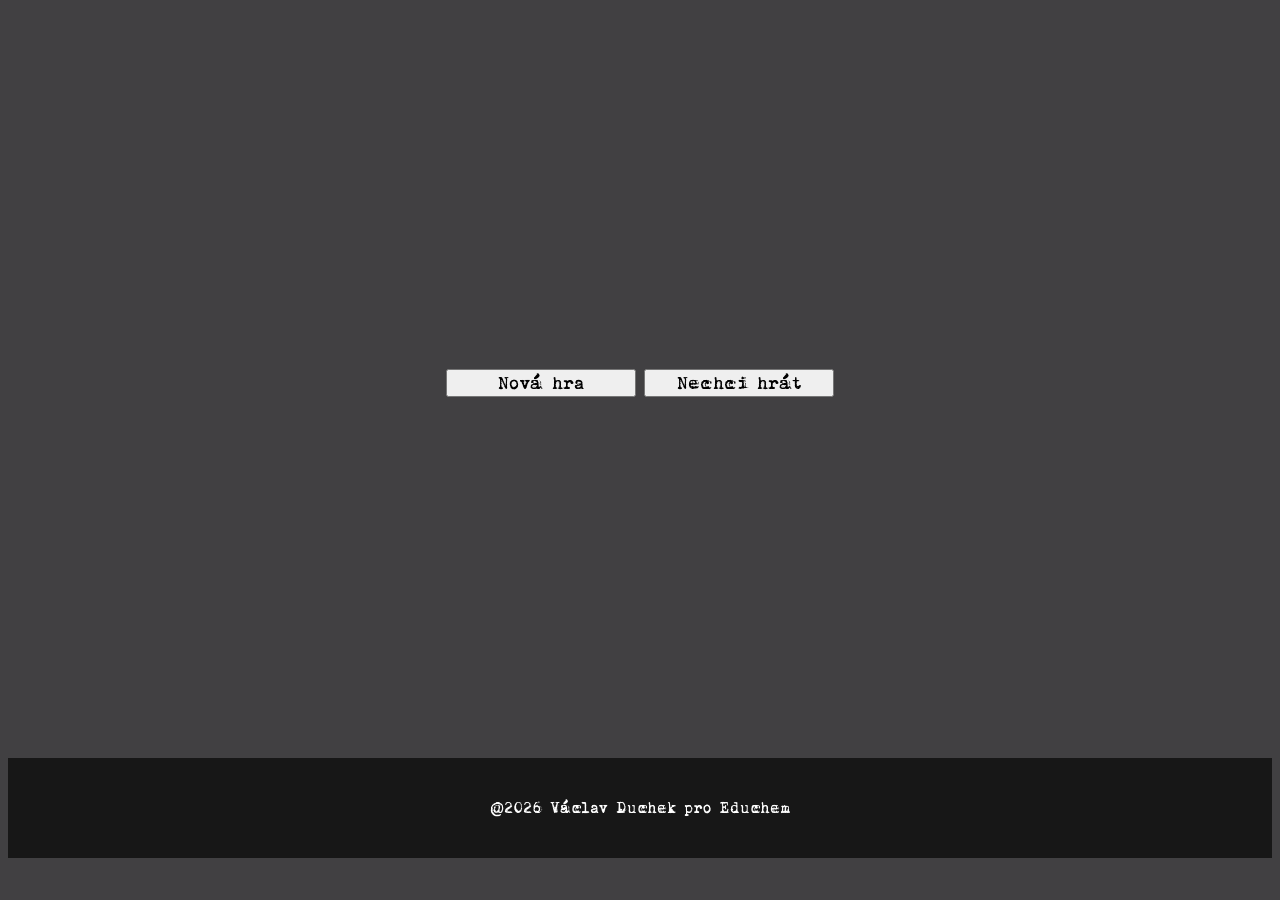
==== index.html @ f0ba7bd8 "Prvni verze hry Co-Authored-By: Claude Opus 5.5 <noreply@anthropic.com> Claude-Session: https://clau" ====
<!DOCTYPE html>
<html lang="cs">
<head>
    <link rel="stylesheet" type="text/css" href="css/styl.css">
    <title>web-hra</title>
</head>
<body>
    <article>

        <header>

        </header>

        <main>
            <a href="html/1.html"><button>Nová hra</button></a>
            <a href="html/6.html"><button>Nechci hrát</button></a>
        </main>

        <footer>
            @2026 Václav Duchek pro Educhem
        </footer>

    </article>
</body>
</html>
---- css/styl.css ----
@font-face {
    font-family: vera-type;
    src: url(../fonts/vera_type/vVWweRraType!.ttf);
}

body {
    background: #414042;
    color: white;
    font-family: vera-type;
}

header {
    text-align: center;
    align-content: center;
    color: white;
    background: #171717;
    font-size: large;
}

main {
    text-align: center;
    align-content: center;
    height: 750px;
    width: auto;
}

img {
    width: 600px;
    height: 600px;
}

footer {

    align-content: center;
    text-align: center;
    position: sticky;
    color: white;
    background: #171717;
    height: 100px;
}

button {
    font-family: vera-type;
    font-size: larger;
    height: fit-content;
    width: 190px;
}
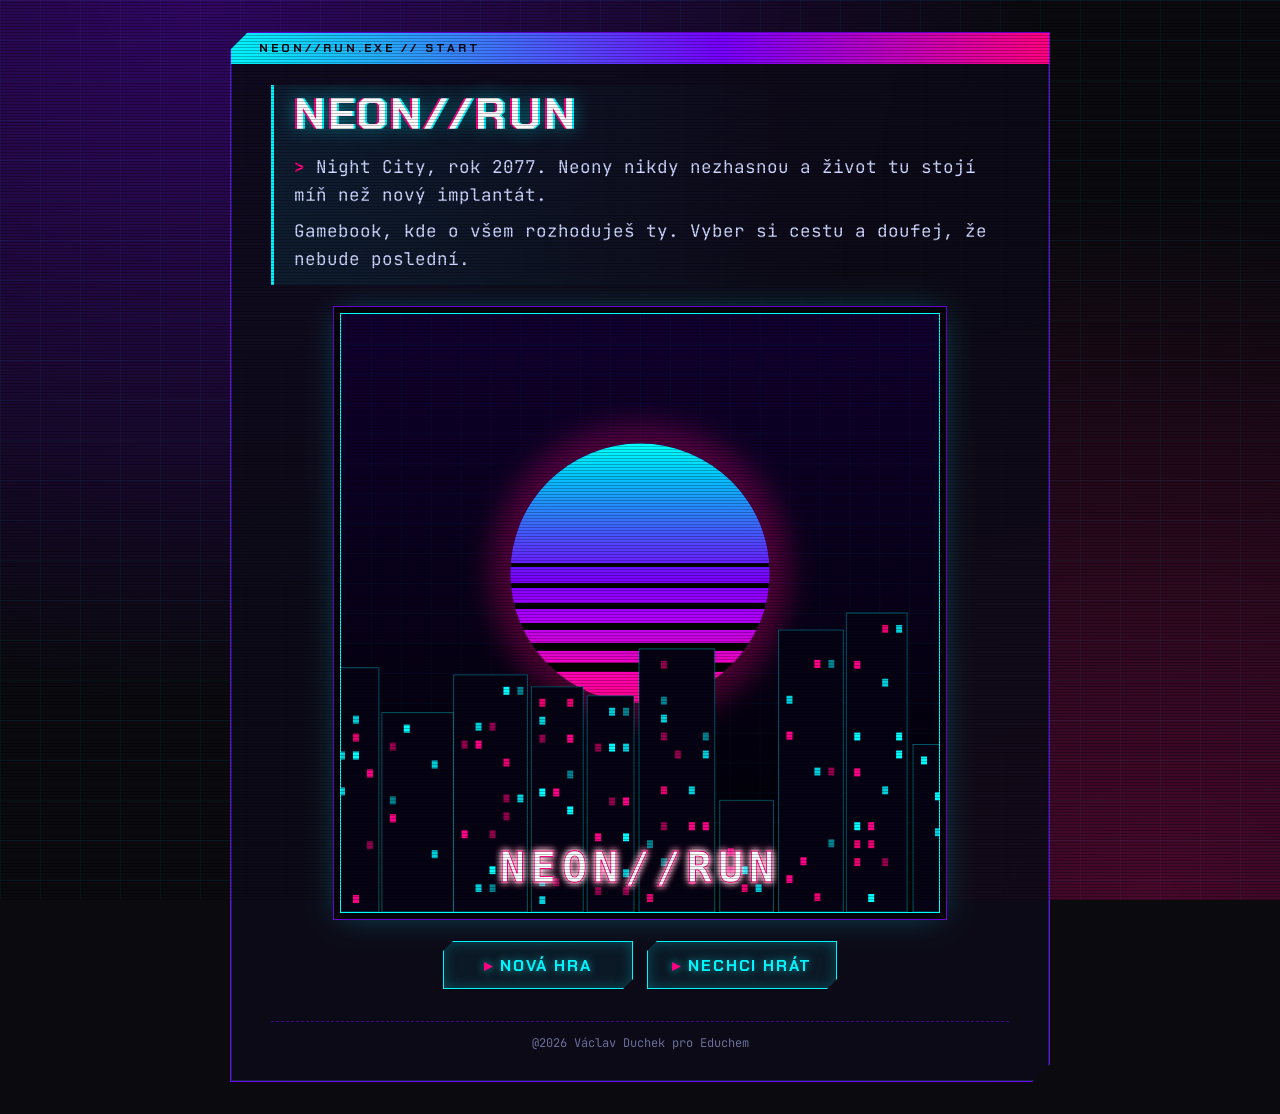
==== commit 0ae7782c: "NEON//RUN: nová verze hry, animované konce, .htaccess - cyberpunk příběh, 14 scén, SVG obrázky, zvuk" ====
--- a/index.html
+++ b/index.html
@@ -1,25 +1,30 @@
-<!DOCTYPE html>
-<html lang="cs">
-<head>
-    <link rel="stylesheet" type="text/css" href="css/styl.css">
-    <title>web-hra</title>
-</head>
-<body>
-    <article>
-
-        <header>
-
-        </header>
-
-        <main>
-            <a href="html/1.html"><button>Nová hra</button></a>
-            <a href="html/6.html"><button>Nechci hrát</button></a>
-        </main>
-
-        <footer>
-            @2026 Václav Duchek pro Educhem
-        </footer>
-
-    </article>
-</body>
-</html>+<!DOCTYPE html>
+<html lang="cs">
+<head>
+    <meta charset="utf-8">
+    <meta name="viewport" content="width=device-width, initial-scale=1">
+    <link rel="stylesheet" type="text/css" href="css/styl.css">
+    <title>NEON//RUN – Střep</title>
+</head>
+<body>
+    <article data-scena="START">
+
+        <header>
+            <h1>NEON//RUN</h1>
+            <p>Night City, rok 2077. Neony nikdy nezhasnou a život tu stojí míň než nový implantát.</p>
+            <p>Gamebook, kde o všem rozhoduješ ty. Vyber si cestu a doufej, že nebude poslední.</p>
+        </header>
+
+        <main>
+            <img src="imgs/start.svg" alt="Neonové slunce nad Night City">
+        </main>
+
+        <footer>
+            <a href="html/1.html"><button>Nová hra</button></a>
+            <a href="html/6.html"><button>Nechci hrát</button></a>
+            <p>@2026 Václav Duchek pro Educhem</p>
+        </footer>
+
+    </article>
+</body>
+</html>
--- a/css/styl.css
+++ b/css/styl.css
@@ -1,47 +1,624 @@
-@font-face {
-    font-family: vera-type;
-    src: url(../fonts/vera_type/vVWweRraType!.ttf);
-}
-
-body {
-    background: #414042;
-    color: white;
-    font-family: vera-type;
-}
-
-header {
-    text-align: center;
-    align-content: center;
-    color: white;
-    background: #171717;
-    font-size: large;
-}
-
-main {
-    text-align: center;
-    align-content: center;
-    height: 750px;
-    width: auto;
-}
-
-img {
-    width: 600px;
-    height: 600px;
-}
-
-footer {
-
-    align-content: center;
-    text-align: center;
-    position: sticky;
-    color: white;
-    background: #171717;
-    height: 100px;
-}
-
-button {
-    font-family: vera-type;
-    font-size: larger;
-    height: fit-content;
-    width: 190px;
-}+/* =========================================================
+   web-hra – Neo Tokyo styl
+   paleta: cyan #00f5ff, magenta #ff0080, fialová #7700ff, červená #ff2a00
+   ========================================================= */
+
+@import url("https://fonts.googleapis.com/css2?family=Chakra+Petch:wght@500;700&family=JetBrains+Mono:wght@400;700&display=swap");
+
+:root {
+    --bg: #0a0a0f;
+    --panel: rgba(13, 11, 24, 0.88);
+    --text: #cfd6ff;
+    --dim: #6b6f99;
+    --cyan: #00f5ff;
+    --magenta: #ff0080;
+    --purple: #7700ff;
+    --red: #ff2a00;
+    --cut: 18px;
+}
+
+* {
+    box-sizing: border-box;
+}
+
+body {
+    margin: 0;
+    min-height: 100vh;
+    padding: 16px 12px;
+    display: flex;
+    align-items: center;
+    justify-content: center;
+    color: var(--text);
+    font-family: "JetBrains Mono", monospace;
+    line-height: 1.6;
+    background-color: var(--bg);
+    background-image:
+        radial-gradient(ellipse at 15% 0%, rgba(119, 0, 255, 0.35), transparent 55%),
+        radial-gradient(ellipse at 90% 100%, rgba(255, 0, 128, 0.25), transparent 55%),
+        linear-gradient(rgba(0, 245, 255, 0.05) 1px, transparent 1px),
+        linear-gradient(90deg, rgba(0, 245, 255, 0.05) 1px, transparent 1px);
+    background-size: auto, auto, 40px 40px, 40px 40px;
+    background-attachment: fixed;
+}
+
+/* jemné řádkování jako starý monitor */
+body::after {
+    content: "";
+    position: fixed;
+    inset: 0;
+    pointer-events: none;
+    background: repeating-linear-gradient(transparent 0 2px, rgba(0, 0, 0, 0.25) 2px 3px);
+    z-index: 10;
+}
+
+/* =========================================================
+   ROZLOŽENÍ – „mobile first“
+   základ = mobil, @media (min-width) přidávají větší displeje:
+     do 599 px      mobil (základ)
+     600–1023 px    tablet
+     1024–1439 px   notebook / PC
+     od 1440 px     velký monitor
+     + mobil na šířku (nízká výška)
+   ========================================================= */
+
+/* ---------- hlavní panel ---------- */
+article {
+    position: relative;
+    width: 100%;
+    max-width: 820px;
+    padding: 44px 16px 20px;
+    background: var(--panel);
+    border: 1px solid var(--purple);
+    box-shadow:
+        0 0 0 1px rgba(0, 245, 255, 0.15) inset,
+        0 0 40px rgba(119, 0, 255, 0.45),
+        0 0 120px rgba(255, 0, 128, 0.15);
+    clip-path: polygon(var(--cut) 0, 100% 0, 100% calc(100% - var(--cut)),
+                       calc(100% - var(--cut)) 100%, 0 100%, 0 var(--cut));
+    animation: zapnuti 0.5s ease-out;
+}
+
+/* lišta nahoře */
+article::before {
+    content: "NEON//RUN // " attr(data-scena);
+    position: absolute;
+    top: 0;
+    left: 0;
+    right: 0;
+    padding: 6px 22px;
+    font-family: "Chakra Petch", sans-serif;
+    font-size: 11px;
+    font-weight: 700;
+    letter-spacing: 0.2em;
+    color: var(--bg);
+    background: linear-gradient(90deg, var(--cyan), var(--purple) 60%, var(--magenta));
+}
+
+/* ---------- příběh ---------- */
+header {
+    font-size: 1rem;
+    padding: 4px 0 4px 14px;
+    border-left: 3px solid var(--cyan);
+    background: linear-gradient(90deg, rgba(0, 245, 255, 0.08), transparent 70%);
+    margin-bottom: 20px;
+}
+
+header:empty {
+    display: none;
+}
+
+header p {
+    margin: 0 0 8px;
+}
+
+header p:first-of-type::before {
+    content: "> ";
+    color: var(--magenta);
+    font-weight: 700;
+}
+
+h1, h2 {
+    font-family: "Chakra Petch", sans-serif;
+    text-transform: uppercase;
+    letter-spacing: 0.06em;
+    margin: 0 0 12px;
+}
+
+h1 {
+    font-size: 1.8rem;
+    line-height: 1.15;
+    color: #fff;
+    text-shadow:
+        -2px 0 var(--magenta),
+        2px 0 var(--cyan),
+        0 0 18px rgba(0, 245, 255, 0.6);
+}
+
+h2 {
+    font-size: 1.15rem;
+    color: var(--magenta);
+    text-shadow: 0 0 12px rgba(255, 0, 128, 0.7);
+}
+
+/* ---------- obrázek / obsah ---------- */
+main {
+    text-align: center;
+    margin-bottom: 20px;
+}
+
+main p {
+    text-align: left;
+}
+
+img {
+    display: block;
+    width: 100%;
+    max-width: 600px;
+    aspect-ratio: 1 / 1;
+    object-fit: cover;
+    margin: 0 auto;
+    border: 1px solid var(--cyan);
+    box-shadow:
+        0 0 0 4px var(--bg),
+        0 0 0 5px rgba(119, 0, 255, 0.8),
+        0 0 30px rgba(0, 245, 255, 0.35);
+    filter: saturate(1.15) contrast(1.05);
+}
+
+/* ---------- volby ---------- */
+footer {
+    display: flex;
+    flex-direction: column;
+    gap: 12px;
+    font-size: 12px;
+    color: var(--dim);
+    text-align: center;
+}
+
+footer p {
+    margin: 12px 0 0;
+    padding-top: 12px;
+    border-top: 1px dashed rgba(119, 0, 255, 0.5);
+}
+
+a {
+    text-decoration: none;
+}
+
+/* na mobilu odkaz (a s ním tlačítko) přes celou šířku – lépe se trefuje palcem */
+main a,
+footer a {
+    display: block;
+    width: 100%;
+}
+
+main a + a {
+    margin-top: 12px;
+}
+
+button {
+    width: 100%;
+    min-height: 48px;
+    padding: 12px 18px;
+    font-family: "Chakra Petch", sans-serif;
+    font-size: 1rem;
+    font-weight: 700;
+    text-transform: uppercase;
+    letter-spacing: 0.1em;
+    color: var(--cyan);
+    background: rgba(0, 245, 255, 0.06);
+    border: 1px solid var(--cyan);
+    cursor: pointer;
+    clip-path: polygon(10px 0, 100% 0, 100% calc(100% - 10px), calc(100% - 10px) 100%, 0 100%, 0 10px);
+    text-shadow: 0 0 8px rgba(0, 245, 255, 0.7);
+    box-shadow: 0 0 14px rgba(0, 245, 255, 0.25) inset;
+    transition: color 0.15s, background 0.15s, border-color 0.15s, transform 0.15s;
+}
+
+button::before {
+    content: "▸ ";
+    color: var(--magenta);
+}
+
+/* dotyk / klávesnice: zvýraznění při stisku a při Tab */
+button:active,
+a:focus-visible button {
+    color: #fff;
+    background: var(--magenta);
+    border-color: var(--magenta);
+    text-shadow: none;
+}
+
+button:active::before,
+a:focus-visible button::before {
+    color: #fff;
+}
+
+a:focus-visible {
+    outline: none;
+}
+
+/* ---------- odpočet střepu ---------- */
+.odpocet {
+    display: inline-block;
+    margin-bottom: 12px;
+    padding: 2px 10px;
+    font-family: "Chakra Petch", sans-serif;
+    font-size: 0.85rem;
+    font-weight: 700;
+    letter-spacing: 0.15em;
+    color: var(--red);
+    border: 1px solid var(--red);
+    text-shadow: 0 0 8px rgba(255, 42, 0, 0.8);
+    animation: blikani 1.2s steps(2, start) infinite;
+}
+
+/* ---------- konce hry ---------- */
+.konec-zly article {
+    border-color: var(--red);
+    box-shadow:
+        0 0 40px rgba(255, 42, 0, 0.45),
+        0 0 120px rgba(255, 42, 0, 0.15);
+}
+
+.konec-zly article::before {
+    background: linear-gradient(90deg, var(--red), var(--magenta));
+}
+
+.konec-zly header {
+    border-left-color: var(--red);
+    background: linear-gradient(90deg, rgba(255, 42, 0, 0.1), transparent 70%);
+}
+
+.konec-zly h1 {
+    text-shadow:
+        -2px 0 var(--red),
+        2px 0 var(--magenta),
+        0 0 18px rgba(255, 42, 0, 0.7);
+}
+
+.konec-dobry article {
+    border-color: var(--cyan);
+    box-shadow:
+        0 0 40px rgba(0, 245, 255, 0.4),
+        0 0 120px rgba(119, 0, 255, 0.3);
+}
+
+.konec-dobry .odpocet {
+    color: var(--cyan);
+    border-color: var(--cyan);
+    text-shadow: 0 0 8px rgba(0, 245, 255, 0.8);
+    animation: none;
+}
+
+@keyframes blikani {
+    to { opacity: 0.35; }
+}
+
+/* ---------- konec Flatline: odpočet doběhl ----------
+   na ostatních stránkách bliká, tady už jen nehybně svítí –
+   čas vypršel, není co odpočítávat */
+.flatline .odpocet {
+    animation: none;
+    color: #fff;
+    background: var(--red);
+    text-shadow: none;
+    box-shadow: 0 0 18px rgba(255, 42, 0, 0.8);
+}
+
+/* ---------- konec Vypnut: odpočet zhasl ----------
+   kyberware je vypnutý, takže i odpočet v optice je jen šedý a nebliká */
+.vypnuto .odpocet {
+    color: var(--dim);
+    border-color: var(--dim);
+    text-shadow: none;
+    animation: none;
+}
+
+/* ---------- glitch obrázku (konec Kyberpsychóza) ----------
+   obrázek je většinu času v klidu, pak sebou na zlomek sekundy „škubne“:
+   posun, rozdvojení barev (drop-shadow), výpadky pruhů (clip-path) a záblesk */
+.glitch img {
+    animation: glitch 1.6s infinite steps(1, end);
+}
+
+/* nadpis se trhá ve stejném rytmu jako obrázek (stejná délka cyklu) */
+.glitch h1 {
+    animation: glitch-text 1.6s infinite steps(1, end);
+}
+
+@keyframes glitch {
+    0%, 26%, 62%, 100% {
+        transform: none;
+        clip-path: none;
+        filter: saturate(1.15) contrast(1.05);
+    }
+    22% {
+        transform: translate(5px, 0) skewX(-3deg);
+        clip-path: inset(40% 0 25% 0);
+        filter: drop-shadow(-5px 0 var(--cyan)) drop-shadow(5px 0 var(--magenta));
+    }
+    24% {
+        transform: translate(-6px, 1px);
+        filter: drop-shadow(4px 0 var(--red)) brightness(1.4);
+    }
+    64% {
+        transform: translate(-8px, 2px) skewX(6deg);
+        clip-path: inset(12% 0 50% 0);
+        filter: drop-shadow(-6px 0 var(--cyan)) drop-shadow(6px 0 var(--magenta)) hue-rotate(40deg);
+    }
+    67% {
+        transform: translate(10px, -3px);
+        clip-path: inset(58% 0 6% 0);
+        filter: drop-shadow(6px 0 var(--cyan)) drop-shadow(-6px 0 var(--red));
+    }
+    70% {
+        transform: translate(-4px, 0) skewX(-8deg);
+        clip-path: inset(28% 0 34% 0);
+        filter: invert(1) hue-rotate(180deg);
+    }
+    73% {
+        transform: none;
+        clip-path: none;
+        filter: drop-shadow(-4px 0 var(--cyan)) drop-shadow(4px 0 var(--magenta)) brightness(1.7);
+    }
+    76% {
+        transform: translate(6px, 1px);
+        clip-path: inset(0 0 72% 0);
+        filter: drop-shadow(-8px 0 var(--red));
+    }
+    79% {
+        transform: none;
+        clip-path: none;
+        filter: saturate(1.15) contrast(1.05);
+    }
+    88% {
+        transform: translate(-3px, 0);
+        filter: drop-shadow(3px 0 var(--cyan)) brightness(1.3);
+    }
+    90% {
+        transform: none;
+        filter: saturate(1.15) contrast(1.05);
+    }
+}
+
+/* ---------- zvuk (konec Flatline) ----------
+   autoplay může prohlížeč zablokovat, proto jsou vidět i ovládací prvky */
+.zvuk {
+    display: block;
+    width: 100%;
+    max-width: 480px;
+    height: 40px;
+    margin: 20px auto 0;
+    filter: invert(1) hue-rotate(180deg) saturate(0.6);
+    opacity: 0.8;
+}
+
+@keyframes glitch-text {
+    0%, 26%, 62%, 79%, 90%, 100% {
+        transform: none;
+        clip-path: none;
+        text-shadow:
+            -2px 0 var(--red),
+            2px 0 var(--magenta),
+            0 0 18px rgba(255, 42, 0, 0.7);
+    }
+    22% {
+        transform: translate(4px, 0);
+        text-shadow: -5px 0 var(--cyan), 5px 0 var(--magenta);
+    }
+    64% {
+        transform: translate(-6px, 0) skewX(10deg);
+        clip-path: inset(0 0 50% 0);
+        text-shadow: -6px 0 var(--cyan), 6px 0 var(--red);
+    }
+    67% {
+        transform: translate(8px, 2px);
+        clip-path: inset(45% 0 0 0);
+        text-shadow: 6px 0 var(--cyan), -6px 0 var(--magenta);
+    }
+    70% {
+        transform: translate(-3px, 0) skewX(-12deg);
+        color: var(--red);
+        text-shadow: 0 0 20px var(--red);
+    }
+    73% {
+        transform: translate(2px, -2px);
+        clip-path: inset(20% 0 30% 0);
+        text-shadow: -10px 0 var(--cyan), 10px 0 var(--magenta);
+    }
+    76% {
+        transform: translate(-5px, 0);
+        text-shadow: 4px 0 var(--red);
+    }
+    88% {
+        transform: translate(3px, 0);
+        text-shadow: -4px 0 var(--cyan), 4px 0 var(--magenta);
+    }
+}
+
+/* ---------- dobrý konec: nadpis pomalu „dýchá“ neonem ---------- */
+.konec-dobry h1 {
+    animation: neon-dech 3s ease-in-out infinite alternate;
+}
+
+@keyframes neon-dech {
+    from {
+        text-shadow: -2px 0 var(--magenta), 2px 0 var(--cyan), 0 0 8px rgba(0, 245, 255, 0.3);
+    }
+    to {
+        text-shadow: -2px 0 var(--magenta), 2px 0 var(--cyan), 0 0 28px rgba(0, 245, 255, 0.9), 0 0 60px rgba(119, 0, 255, 0.6);
+    }
+}
+
+/* ---------- TABLET (od 600 px) ---------- */
+@media (min-width: 600px) {
+    body {
+        padding: 32px 24px;
+    }
+
+    article {
+        padding: 48px 32px 24px;
+    }
+
+    article::before {
+        content: "NEON//RUN.EXE  //  " attr(data-scena);
+        padding: 6px 28px;
+        font-size: 12px;
+        letter-spacing: 0.25em;
+    }
+
+    header {
+        font-size: 1.05rem;
+        padding-left: 20px;
+        margin-bottom: 24px;
+    }
+
+    h1 { font-size: 2.3rem; }
+    h2 { font-size: 1.25rem; }
+
+    img {
+        max-width: 480px;
+        box-shadow:
+            0 0 0 6px var(--bg),
+            0 0 0 7px rgba(119, 0, 255, 0.8),
+            0 0 30px rgba(0, 245, 255, 0.35);
+    }
+
+    /* tlačítka vedle sebe, zalomí se, když se nevejdou */
+    footer {
+        flex-direction: row;
+        flex-wrap: wrap;
+        justify-content: center;
+        gap: 14px;
+    }
+
+    footer p {
+        flex-basis: 100%;
+        margin-top: 18px;
+    }
+
+    main a,
+    footer a {
+        display: inline-block;
+        width: auto;
+    }
+
+    main a + a {
+        margin: 0 0 0 14px;
+    }
+
+    button {
+        width: auto;
+        min-width: 190px;
+        padding: 12px 22px;
+        letter-spacing: 0.12em;
+    }
+}
+
+/* ---------- NOTEBOOK / PC (od 1024 px) ---------- */
+@media (min-width: 1024px) {
+    article {
+        padding: 52px 40px 28px;
+    }
+
+    header {
+        font-size: 1.1rem;
+        margin-bottom: 28px;
+    }
+
+    h1 { font-size: 2.8rem; }
+
+    main {
+        margin-bottom: 28px;
+    }
+
+    img {
+        max-width: 600px;
+    }
+}
+
+/* ---------- VELKÝ MONITOR (od 1440 px) ---------- */
+@media (min-width: 1440px) {
+    article {
+        max-width: 980px;
+        padding: 60px 56px 32px;
+    }
+
+    article::before {
+        content: "NEON//RUN.EXE  //  " attr(data-scena) "  //  NIGHT CITY 2077";
+        font-size: 13px;
+    }
+
+    header { font-size: 1.25rem; }
+    h1 { font-size: 3.4rem; }
+    h2 { font-size: 1.5rem; }
+
+    img { max-width: 680px; }
+
+    button {
+        min-width: 220px;
+        font-size: 1.1rem;
+        padding: 14px 26px;
+    }
+
+    footer { font-size: 13px; }
+}
+
+/* ---------- MOBIL NA ŠÍŘKU (nízký displej) ---------- */
+@media (orientation: landscape) and (max-height: 500px) {
+    body {
+        align-items: flex-start;
+        padding: 12px;
+    }
+
+    /* obrázek se musí vejít na výšku displeje */
+    img {
+        width: auto;
+        max-width: 100%;
+        height: 60vh;
+    }
+
+    footer {
+        flex-direction: row;
+        flex-wrap: wrap;
+        justify-content: center;
+    }
+
+    footer a {
+        width: auto;
+        flex: 1 1 0;
+    }
+
+    footer p {
+        flex-basis: 100%;
+    }
+}
+
+/* ---------- myš: efekt při najetí jen tam, kde je opravdu myš ---------- */
+@media (hover: hover) {
+    button:hover {
+        color: #fff;
+        background: var(--magenta);
+        border-color: var(--magenta);
+        text-shadow: none;
+        transform: translateY(-2px);
+    }
+
+    button:hover::before {
+        color: #fff;
+    }
+}
+
+/* ---------- animace ---------- */
+@keyframes zapnuti {
+    0%   { opacity: 0; transform: scaleY(0.02); filter: brightness(3); }
+    60%  { opacity: 1; transform: scaleY(1.02); }
+    100% { transform: none; filter: none; }
+}
+
+@media (prefers-reduced-motion: reduce) {
+    article, .odpocet, .glitch img, .glitch h1, .konec-dobry h1 { animation: none; }
+    button { transition: none; }
+    button:hover { transform: none; }
+}
